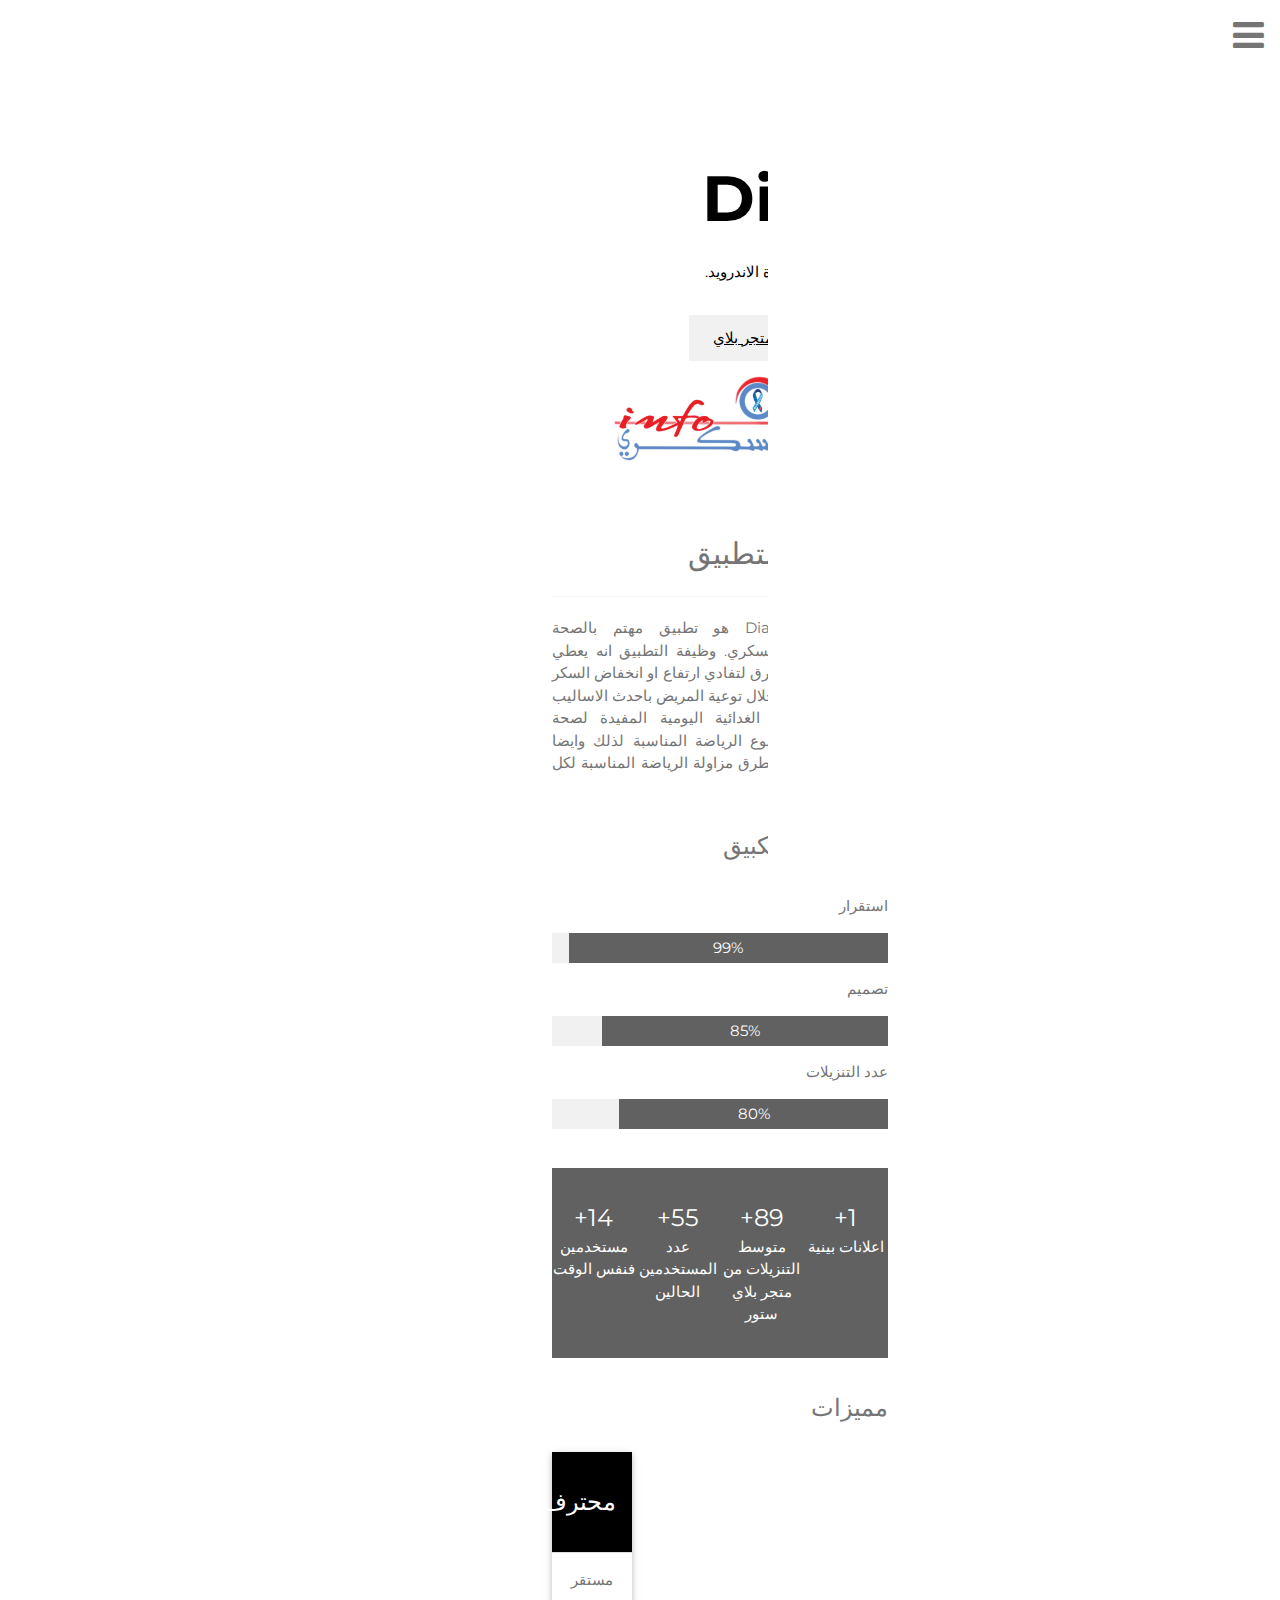
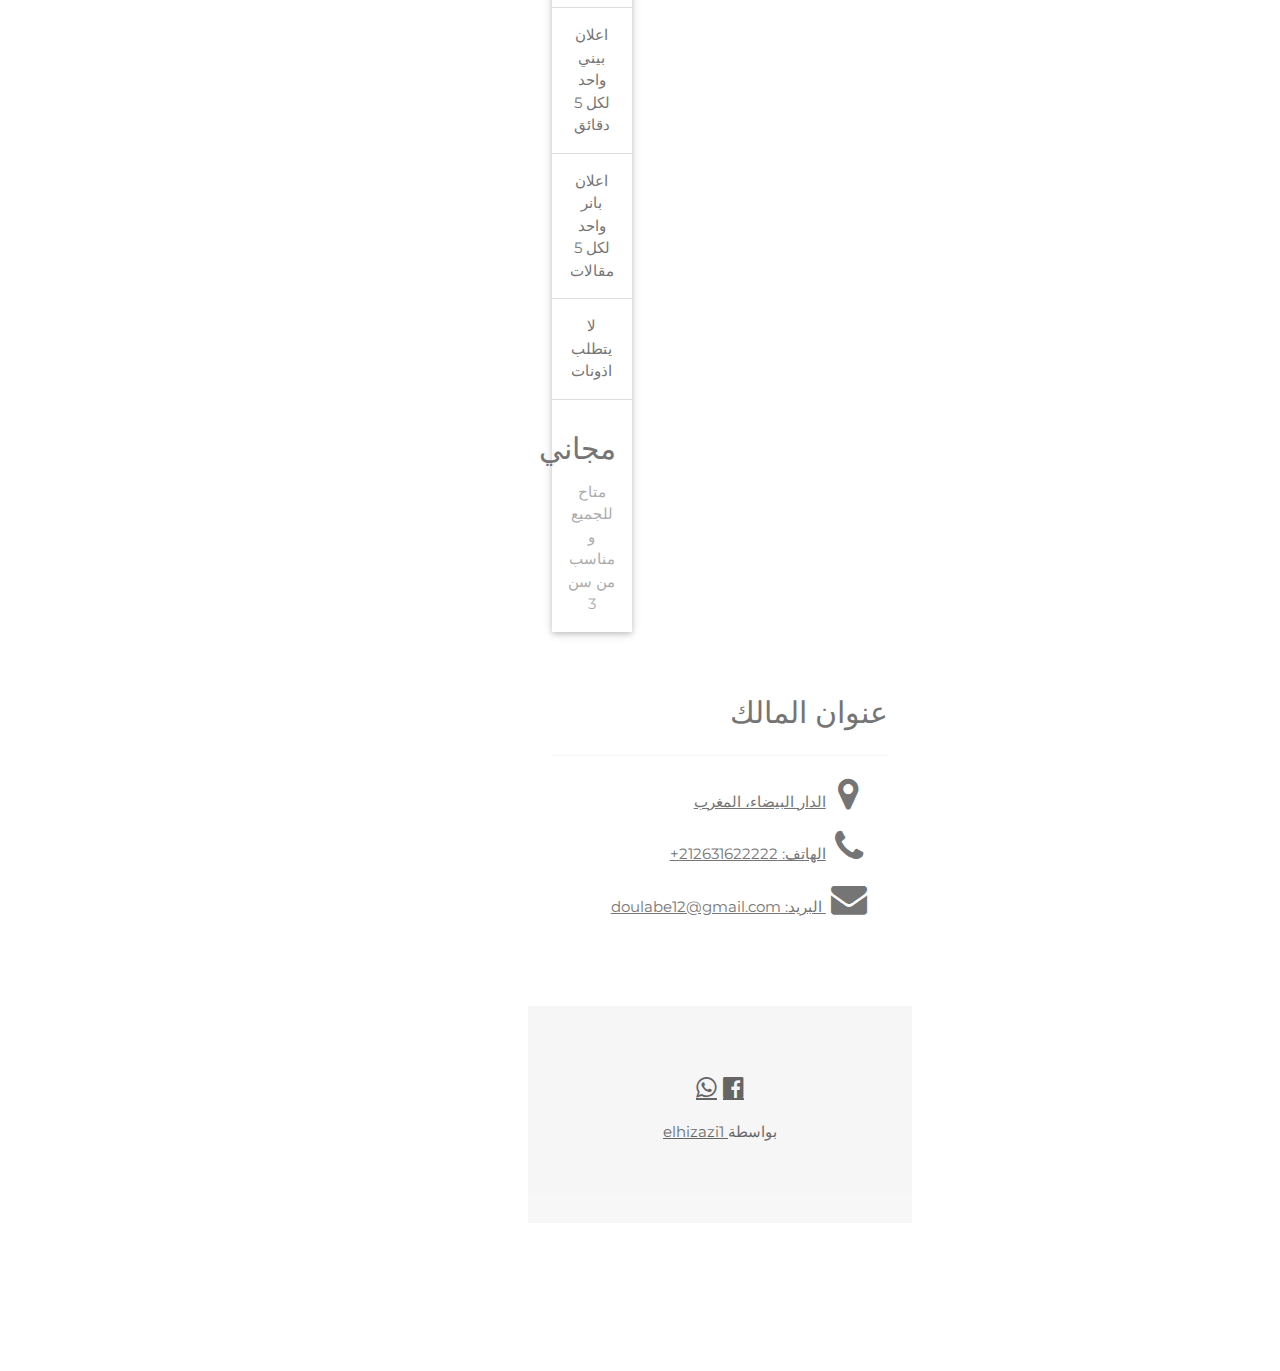
==== index.html @ 9b53e553 "Commit" ====
<!DOCTYPE html>
<html class="no-js" lang="ar" dir="rtl">
<head>
<title>DiabetLand</title>
<meta charset="UTF-8">
<meta name="viewport" content="width=device-width, initial-scale=1">
 <meta http-equiv="x-ua-compatible" content="ie=edge">
<link rel="stylesheet" href="css/Ra.css">
<link rel="stylesheet" href="https://fonts.googleapis.com/css?family=Montserrat">
<link rel="stylesheet" href="https://cdnjs.cloudflare.com/ajax/libs/font-awesome/4.7.0/css/font-awesome.min.css">
<style>
body, h1,h2,h3,h4,h5,h6 {font-family: "Montserrat", sans-serif}
.Ra-row-padding img {margin-bottom: 12px}
.bgimg {
  background-position: center;
  background-repeat: no-repeat;
  background-size: cover;
  background-image: url('/Raimages/profile_girl.jpg');
  min-height: 100%;
}
</style>
</head>
<body>

<!-- Sidebar with image -->
<nav class="Ra-sidebar Ra-hide-medium Ra-hide-small" style="width:40%">
  <div class="bgimg"></div>
</nav>

<!-- Hidden Sidebar (reveals when clicked on menu icon)-->
<nav class="Ra-sidebar Ra-black Ra-animate-right Ra-xxlarge" style="display:none;padding-top:150px;right:0;z-index:2" id="mySidebar">
  <a href="javascript:void(0)" onclick="closeNav()" class="Ra-button Ra-black Ra-xxxlarge Ra-display-topright" style="padding:0 12px;">
    <i class="fa fa-remove"></i>
  </a>
  <div class="Ra-bar-block Ra-center">
    <a href="index.hmtl" class="Ra-bar-item Ra-button Ra-text-grey Ra-hover-black">الرئسية</a>
    <a href="privacy-policy.html" class="Ra-bar-item Ra-button Ra-text-grey Ra-hover-black" onclick="closeNav()">سياسة الخصوصية</a>
    <a href="Terms-of-Conditions.html" class="Ra-bar-item Ra-button Ra-text-grey Ra-hover-black" onclick="closeNav()">شروط الاحكام</a>
    <a href="#contact" class="Ra-bar-item Ra-button Ra-text-grey Ra-hover-black" onclick="closeNav()">اتصل بنا</a>
  </div>
</nav>

<!-- Page Content -->
<div class="Ra-main Ra-padding-large" style="margin-left:40%">

  <!-- Menu icon to open sidebar -->
  <span class="Ra-button Ra-top Ra-white Ra-xxlarge Ra-text-grey Ra-hover-text-black" style="width:auto;right:0;" onclick="openNav()"><i class="fa fa-bars"></i></span>

  <!-- Header -->
  <header class="Ra-container Ra-center" style="padding:128px 16px" id="home">
    <h1 class="Ra-jumbo"><b>DiabetLand</b></h1>
    
    <p>تطبيق عالم مرضى السكري هو تطبيق مجاني لاجهزة الاندرويد.</p>
    <img src="image/rawan.gif" class="Ra-image Ra-hide-large Ra-hide-small Ra-round" style="display:block;width:60%;margin:auto;">
    <img src="image/rawan.gif" class="Ra-image Ra-hide-large Ra-hide-medium Ra-round" width="1000" height="1333">
    <button class="Ra-button Ra-light-grey Ra-padding-large Ra-margin-top">
        <a href="https://github.com/DiabetLand/soukari.github.io/blob/main/Apk/DiabetLand_1.0.4.apk?raw=true" target="_blank" > <i class="fa fa-download"></i> تنزيل نسخة APK
 </button></a>
     <button class="Ra-button Ra-light-grey Ra-padding-large Ra-margin-top">
       <a href="https://play.google.com/store/apps/details?id=com.doulabe" target="_blank" ><i class="fa fa-download"></i> تنزيل مباشرة من متجر بلاي
    </button></a>
    <div class="Ra-row-padding" style="margin:0 -16px">
      <div class="Ra-half">
        <img src="image/rawan.png" style="width:100%">
  <!-- About Section -->
  <div class="Ra-content Ra-justify Ra-text-grey Ra-padding-32" id="about">
    <h2>نبدة عن التطبيق</h2>
    <hr class="Ra-opacity">
    <p>تطبيق DiabetLand هو تطبيق مهتم بالصحة للمصابين بمرض السكري.

وظيفة التطبيق انه يعطي بعض مقترحات و طرق لتفادي ارتفاع او انخفاض السكر في الدم وذلك من خلال توعية المريض باحدث الاساليب العلاجية و المواد الغدائية اليومية المفيدة لصحة المريض و كذلك انوع الرياضة المناسبة لذلك وايضا فيديوهات تعليمية لطرق مزاولة الرياضة المناسبة لكل شخص.
    </p>
    <h3 class="Ra-padding-16">احصاءات التكبيق</h3>
    <p class="Ra-wide">استقرار</p>
    <div class="Ra-light-grey">
      <div class="Ra-container Ra-center Ra-padding-small Ra-dark-grey" style="width:95%">99%</div>
    </div>
    <p class="Ra-wide">تصميم</p>
    <div class="Ra-light-grey">
      <div class="Ra-container Ra-center Ra-padding-small Ra-dark-grey" style="width:85%">85%</div>
    </div>
    <p class="Ra-wide">عدد التنزيلات</p>
    <div class="Ra-light-grey">
      <div class="Ra-container Ra-center Ra-padding-small Ra-dark-grey" style="width:80%">80%</div>
    </div><br>

    <div class="Ra-row Ra-center Ra-dark-grey Ra-padding-16 Ra-section">
      <div class="Ra-quarter Ra-section">
        <span class="Ra-xlarge">14+</span><br>
        مستخدمين فنفس الوقت
      </div>
      <div class="Ra-quarter Ra-section">
        <span class="Ra-xlarge">55+</span><br>
        عدد المستخدمين الحالين
      </div>
      <div class="Ra-quarter Ra-section">
        <span class="Ra-xlarge">89+</span><br>
        متوسط التنزيلات من متجر بلاي ستور
      </div>
      <div class="Ra-quarter Ra-section">
        <span class="Ra-xlarge">1+</span><br>
        اعلانات بينية
      </div>
    </div>
    <!-- Testimonials -->
   <!-- <h3 class="Ra-padding-24">My Reputation</h3>-->

    
    <!-- Grid for pricing tables -->
    <h3 class="Ra-padding-16">مميزات</h3>
    <div class="Ra-row-padding" style="margin:0 -16px">
      <div class="Ra-half Ra-margin-bottom">
        <ul class="Ra-ul Ra-center Ra-card Ra-hover-shadow">
      <div class="Ra-half">
        <ul class="Ra-ul Ra-center Ra-card Ra-hover-shadow">
          <li class="Ra-black Ra-xlarge Ra-padding-32">محترف</li>
          <li class="Ra-padding-16">مستقر</li>
          <li class="Ra-padding-16">اعلان بيني واحد لكل 5 دقائق</li>
          <li class="Ra-padding-16">اعلان بانر واحد لكل 5 مقالات</li>
          <li class="Ra-padding-16">لا يتطلب اذونات</li>
          <li class="Ra-padding-16">
            <h2>مجاني</h2>
            <span class="Ra-opacity">متاح للجميع و مناسب من سن 3</span>
          </li>
        </ul>
      </div>
    <!-- End Grid/Pricing tables -->
    </div>
    
  <!-- End About Section -->
  </div>

  <!-- Contact Section -->
  <div class="Ra-padding-32 Ra-content Ra-text-grey" id="contact" style="margin-bottom:64px">
    <h2>عنوان المالك</h2>
    <hr class="Ra-opacity">

    <div class="Ra-section">
      <p><i class="fa fa-map-marker fa-fw Ra-xxlarge Ra-margin-right"></i><a  href="https://goo.gl/maps/siG5YmUpZob4gdkn8" target="_blank">الدار البيضاء، المغرب</a></p>
      <p><i class="fa fa-phone fa-fw Ra-xxlarge Ra-margin-right"></i><a href="tel:+212631622222" target="_blank">الهاتف: 212631622222+</a></p>
      <p><i class="fa fa-envelope fa-fw Ra-xxlarge Ra-margin-right"> </i><a  href="mailto: doulabe12@gmail.com"> البريد: doulabe12@gmail.com</a></p>
    </div>
    
    <!-- Image of location/map -->
    <!--<img src="/Raimages/map.jpg" class="Ra-image Ra-greyscale" style="width:100%;margin:32px 0">-->
   
    
  <!-- End Contact Section -->
  </div>  
  
  <!-- Footer -->
  <footer  class="Ra-container Ra-padding-64 Ra-light-grey Ra-center Ra-opacity Ra-xlarge" style="margin:-24px">
    <a href="https://fb.com/elabdi69"  target="_blank" class="fa fa-facebook-official Ra-hover-opacity"></a>
    <a href="https://api.whatsapp.com/send?phone=212631622222"  target="_blank" class="fa fa-whatsapp Ra-hover-opacity" ></a>
    <p class="Ra-medium">بواسطة<a href="https://soukari.info/" target="_blank" class="Ra-hover-text-green"> elhizazi1 </a></p>
  <!-- End footer -->
  </footer>
  
<!-- END PAGE CONTENT -->
</div>

<script>
// Open and close sidebar
function openNav() {
  document.getElementById("mySidebar").style.width = "60%";
  document.getElementById("mySidebar").style.display = "block";
}

function closeNav() {
  document.getElementById("mySidebar").style.display = "none";
}
</script>

</body>
</html>
---- css/Ra.css ----
/* Ra.CSS 4.15 December 2020 by Jan Egil and Borge Refsnes */
html{box-sizing:border-box}*,*:before,*:after{box-sizing:inherit}
/* Extract from normalize.css by Nicolas Gallagher and Jonathan Neal git.io/normalize */
html{-ms-text-size-adjust:100%;-webkit-text-size-adjust:100%}body{margin:0}
article,aside,details,figcaption,figure,footer,header,main,menu,nav,section{display:block}summary{display:list-item}
audio,canvas,progress,video{display:inline-block}progress{vertical-align:baseline}
audio:not([controls]){display:none;height:0}[hidden],template{display:none}
a{background-color:transparent}a:active,a:hover{outline-width:0}
abbr[title]{border-bottom:none;text-decoration:underline;text-decoration:underline dotted}
b,strong{font-weight:bolder}dfn{font-style:italic}mark{background:#ff0;color:#000}
small{font-size:80%}sub,sup{font-size:75%;line-height:0;position:relative;vertical-align:baseline}
sub{bottom:-0.25em}sup{top:-0.5em}figure{margin:1em 40px}img{border-style:none}
code,kbd,pre,samp{font-family:monospace,monospace;font-size:1em}hr{box-sizing:content-box;height:0;overflow:visible}
button,input,select,textarea,optgroup{font:inherit;margin:0}optgroup{font-weight:bold}
button,input{overflow:visible}button,select{text-transform:none}
button,[type=button],[type=reset],[type=submit]{-webkit-appearance:button}
button::-moz-focus-inner,[type=button]::-moz-focus-inner,[type=reset]::-moz-focus-inner,[type=submit]::-moz-focus-inner{border-style:none;padding:0}
button:-moz-focusring,[type=button]:-moz-focusring,[type=reset]:-moz-focusring,[type=submit]:-moz-focusring{outline:1px dotted ButtonText}
fieldset{border:1px solid #c0c0c0;margin:0 2px;padding:.35em .625em .75em}
legend{color:inherit;display:table;max-width:100%;padding:0;white-space:normal}textarea{overflow:auto}
[type=checkbox],[type=radio]{padding:0}
[type=number]::-webkit-inner-spin-button,[type=number]::-webkit-outer-spin-button{height:auto}
[type=search]{-webkit-appearance:textfield;outline-offset:-2px}
[type=search]::-webkit-search-decoration{-webkit-appearance:none}
::-webkit-file-upload-button{-webkit-appearance:button;font:inherit}
/* End extract */
html,body{font-family:Verdana,sans-serif;font-size:15px;line-height:1.5}html{overflow-x:hidden}
h1{font-size:36px}h2{font-size:30px}h3{font-size:24px}h4{font-size:20px}h5{font-size:18px}h6{font-size:16px}
.Ra-serif{font-family:serif}.Ra-sans-serif{font-family:sans-serif}.Ra-cursive{font-family:cursive}.Ra-monospace{font-family:monospace}
h1,h2,h3,h4,h5,h6{font-family:"Segoe UI",Arial,sans-serif;font-weight:400;margin:10px 0}.Ra-wide{letter-spacing:4px}
hr{border:0;border-top:1px solid #eee;margin:20px 0}
.Ra-image{max-width:100%;height:auto}img{vertical-align:middle}a{color:inherit}
.Ra-table,.Ra-table-all{border-collapse:collapse;border-spacing:0;width:100%;display:table}.Ra-table-all{border:1px solid #ccc}
.Ra-bordered tr,.Ra-table-all tr{border-bottom:1px solid #ddd}.Ra-striped tbody tr:nth-child(even){background-color:#f1f1f1}
.Ra-table-all tr:nth-child(odd){background-color:#fff}.Ra-table-all tr:nth-child(even){background-color:#f1f1f1}
.Ra-hoverable tbody tr:hover,.Ra-ul.Ra-hoverable li:hover{background-color:#ccc}.Ra-centered tr th,.Ra-centered tr td{text-align:center}
.Ra-table td,.Ra-table th,.Ra-table-all td,.Ra-table-all th{padding:8px 8px;display:table-cell;text-align:left;vertical-align:top}
.Ra-table th:first-child,.Ra-table td:first-child,.Ra-table-all th:first-child,.Ra-table-all td:first-child{padding-left:16px}
.Ra-btn,.Ra-button{border:none;display:inline-block;padding:8px 16px;vertical-align:middle;overflow:hidden;text-decoration:none;color:inherit;background-color:inherit;text-align:center;cursor:pointer;white-space:nowrap}
.Ra-btn:hover{box-shadow:0 8px 16px 0 rgba(0,0,0,0.2),0 6px 20px 0 rgba(0,0,0,0.19)}
.Ra-btn,.Ra-button{-webkit-touch-callout:none;-webkit-user-select:none;-khtml-user-select:none;-moz-user-select:none;-ms-user-select:none;user-select:none}   
.Ra-disabled,.Ra-btn:disabled,.Ra-button:disabled{cursor:not-allowed;opacity:0.3}.Ra-disabled *,:disabled *{pointer-events:none}
.Ra-btn.Ra-disabled:hover,.Ra-btn:disabled:hover{box-shadow:none}
.Ra-badge,.Ra-tag{background-color:#000;color:#fff;display:inline-block;padding-left:8px;padding-right:8px;text-align:center}.Ra-badge{border-radius:50%}
.Ra-ul{list-style-type:none;padding:0;margin:0}.Ra-ul li{padding:8px 16px;border-bottom:1px solid #ddd}.Ra-ul li:last-child{border-bottom:none}
.Ra-tooltip,.Ra-display-container{position:relative}.Ra-tooltip .Ra-text{display:none}.Ra-tooltip:hover .Ra-text{display:inline-block}
.Ra-ripple:active{opacity:0.5}.Ra-ripple{transition:opacity 0s}
.Ra-input{padding:8px;display:block;border:none;border-bottom:1px solid #ccc;width:100%}
.Ra-select{padding:9px 0;width:100%;border:none;border-bottom:1px solid #ccc}
.Ra-dropdown-click,.Ra-dropdown-hover{position:relative;display:inline-block;cursor:pointer}
.Ra-dropdown-hover:hover .Ra-dropdown-content{display:block}
.Ra-dropdown-hover:first-child,.Ra-dropdown-click:hover{background-color:#ccc;color:#000}
.Ra-dropdown-hover:hover > .Ra-button:first-child,.Ra-dropdown-click:hover > .Ra-button:first-child{background-color:#ccc;color:#000}
.Ra-dropdown-content{cursor:auto;color:#000;background-color:#fff;display:none;position:absolute;min-width:160px;margin:0;padding:0;z-index:1}
.Ra-check,.Ra-radio{width:24px;height:24px;position:relative;top:6px}
.Ra-sidebar{height:100%;width:200px;background-color:#fff;position:fixed!important;z-index:1;overflow:auto}
.Ra-bar-block .Ra-dropdown-hover,.Ra-bar-block .Ra-dropdown-click{width:100%}
.Ra-bar-block .Ra-dropdown-hover .Ra-dropdown-content,.Ra-bar-block .Ra-dropdown-click .Ra-dropdown-content{min-width:100%}
.Ra-bar-block .Ra-dropdown-hover .Ra-button,.Ra-bar-block .Ra-dropdown-click .Ra-button{width:100%;text-align:left;padding:8px 16px}
.Ra-main,#main{transition:margin-left .4s}
.Ra-modal{z-index:3;display:none;padding-top:100px;position:fixed;left:0;top:0;width:100%;height:100%;overflow:auto;background-color:rgb(0,0,0);background-color:rgba(0,0,0,0.4)}
.Ra-modal-content{margin:auto;background-color:#fff;position:relative;padding:0;outline:0;width:600px}
.Ra-bar{width:100%;overflow:hidden}.Ra-center .Ra-bar{display:inline-block;width:auto}
.Ra-bar .Ra-bar-item{padding:8px 16px;float:left;width:auto;border:none;display:block;outline:0}
.Ra-bar .Ra-dropdown-hover,.Ra-bar .Ra-dropdown-click{position:static;float:left}
.Ra-bar .Ra-button{white-space:normal}
.Ra-bar-block .Ra-bar-item{width:100%;display:block;padding:8px 16px;text-align:left;border:none;white-space:normal;float:none;outline:0}
.Ra-bar-block.Ra-center .Ra-bar-item{text-align:center}.Ra-block{display:block;width:100%}
.Ra-responsive{display:block;overflow-x:auto}
.Ra-container:after,.Ra-container:before,.Ra-panel:after,.Ra-panel:before,.Ra-row:after,.Ra-row:before,.Ra-row-padding:after,.Ra-row-padding:before,
.Ra-cell-row:before,.Ra-cell-row:after,.Ra-clear:after,.Ra-clear:before,.Ra-bar:before,.Ra-bar:after{content:"";display:table;clear:both}
.Ra-col,.Ra-half,.Ra-third,.Ra-twothird,.Ra-threequarter,.Ra-quarter{float:left;width:100%}
.Ra-col.s1{width:8.33333%}.Ra-col.s2{width:16.66666%}.Ra-col.s3{width:24.99999%}.Ra-col.s4{width:33.33333%}
.Ra-col.s5{width:41.66666%}.Ra-col.s6{width:49.99999%}.Ra-col.s7{width:58.33333%}.Ra-col.s8{width:66.66666%}
.Ra-col.s9{width:74.99999%}.Ra-col.s10{width:83.33333%}.Ra-col.s11{width:91.66666%}.Ra-col.s12{width:99.99999%}
@media (min-width:601px){.Ra-col.m1{width:8.33333%}.Ra-col.m2{width:16.66666%}.Ra-col.m3,.Ra-quarter{width:24.99999%}.Ra-col.m4,.Ra-third{width:33.33333%}
.Ra-col.m5{width:41.66666%}.Ra-col.m6,.Ra-half{width:49.99999%}.Ra-col.m7{width:58.33333%}.Ra-col.m8,.Ra-twothird{width:66.66666%}
.Ra-col.m9,.Ra-threequarter{width:74.99999%}.Ra-col.m10{width:83.33333%}.Ra-col.m11{width:91.66666%}.Ra-col.m12{width:99.99999%}}
@media (min-width:993px){.Ra-col.l1{width:8.33333%}.Ra-col.l2{width:16.66666%}.Ra-col.l3{width:24.99999%}.Ra-col.l4{width:33.33333%}
.Ra-col.l5{width:41.66666%}.Ra-col.l6{width:49.99999%}.Ra-col.l7{width:58.33333%}.Ra-col.l8{width:66.66666%}
.Ra-col.l9{width:74.99999%}.Ra-col.l10{width:83.33333%}.Ra-col.l11{width:91.66666%}.Ra-col.l12{width:99.99999%}}
.Ra-rest{overflow:hidden}.Ra-stretch{margin-left:-16px;margin-right:-16px}
.Ra-content,.Ra-auto{margin-left:auto;margin-right:auto}.Ra-content{max-width:980px}.Ra-auto{max-width:1140px}
.Ra-cell-row{display:table;width:100%}.Ra-cell{display:table-cell}
.Ra-cell-top{vertical-align:top}.Ra-cell-middle{vertical-align:middle}.Ra-cell-bottom{vertical-align:bottom}
.Ra-hide{display:none!important}.Ra-show-block,.Ra-show{display:block!important}.Ra-show-inline-block{display:inline-block!important}
@media (max-width:1205px){.Ra-auto{max-width:95%}}
@media (max-width:600px){.Ra-modal-content{margin:0 10px;width:auto!important}.Ra-modal{padding-top:30px}
.Ra-dropdown-hover.Ra-mobile .Ra-dropdown-content,.Ra-dropdown-click.Ra-mobile .Ra-dropdown-content{position:relative}	
.Ra-hide-small{display:none!important}.Ra-mobile{display:block;width:100%!important}.Ra-bar-item.Ra-mobile,.Ra-dropdown-hover.Ra-mobile,.Ra-dropdown-click.Ra-mobile{text-align:center}
.Ra-dropdown-hover.Ra-mobile,.Ra-dropdown-hover.Ra-mobile .Ra-btn,.Ra-dropdown-hover.Ra-mobile .Ra-button,.Ra-dropdown-click.Ra-mobile,.Ra-dropdown-click.Ra-mobile .Ra-btn,.Ra-dropdown-click.Ra-mobile .Ra-button{width:100%}}
@media (max-width:768px){.Ra-modal-content{width:500px}.Ra-modal{padding-top:50px}}
@media (min-width:993px){.Ra-modal-content{width:900px}.Ra-hide-large{display:none!important}.Ra-sidebar.Ra-collapse{display:block!important}}
@media (max-width:992px) and (min-width:601px){.Ra-hide-medium{display:none!important}}
@media (max-width:992px){.Ra-sidebar.Ra-collapse{display:none}.Ra-main{margin-left:0!important;margin-right:0!important}.Ra-auto{max-width:100%}}
.Ra-top,.Ra-bottom{position:fixed;width:100%;z-index:1}.Ra-top{top:0}.Ra-bottom{bottom:0}
.Ra-overlay{position:fixed;display:none;width:100%;height:100%;top:0;left:0;right:0;bottom:0;background-color:rgba(0,0,0,0.5);z-index:2}
.Ra-display-topleft{position:absolute;left:0;top:0}.Ra-display-topright{position:absolute;right:0;top:0}
.Ra-display-bottomleft{position:absolute;left:0;bottom:0}.Ra-display-bottomright{position:absolute;right:0;bottom:0}
.Ra-display-middle{position:absolute;top:50%;left:50%;transform:translate(-50%,-50%);-ms-transform:translate(-50%,-50%)}
.Ra-display-left{position:absolute;top:50%;left:0%;transform:translate(0%,-50%);-ms-transform:translate(-0%,-50%)}
.Ra-display-right{position:absolute;top:50%;right:0%;transform:translate(0%,-50%);-ms-transform:translate(0%,-50%)}
.Ra-display-topmiddle{position:absolute;left:50%;top:0;transform:translate(-50%,0%);-ms-transform:translate(-50%,0%)}
.Ra-display-bottommiddle{position:absolute;left:50%;bottom:0;transform:translate(-50%,0%);-ms-transform:translate(-50%,0%)}
.Ra-display-container:hover .Ra-display-hover{display:block}.Ra-display-container:hover span.Ra-display-hover{display:inline-block}.Ra-display-hover{display:none}
.Ra-display-position{position:absolute}
.Ra-circle{border-radius:50%}
.Ra-round-small{border-radius:2px}.Ra-round,.Ra-round-medium{border-radius:4px}.Ra-round-large{border-radius:8px}.Ra-round-xlarge{border-radius:16px}.Ra-round-xxlarge{border-radius:32px}
.Ra-row-padding,.Ra-row-padding>.Ra-half,.Ra-row-padding>.Ra-third,.Ra-row-padding>.Ra-twothird,.Ra-row-padding>.Ra-threequarter,.Ra-row-padding>.Ra-quarter,.Ra-row-padding>.Ra-col{padding:0 8px}
.Ra-container,.Ra-panel{padding:0.01em 16px}.Ra-panel{margin-top:16px;margin-bottom:16px}
.Ra-code,.Ra-codespan{font-family:Consolas,"courier new";font-size:16px}
.Ra-code{width:auto;background-color:#fff;padding:8px 12px;border-left:4px solid #4CAF50;word-wrap:break-word}
.Ra-codespan{color:crimson;background-color:#f1f1f1;padding-left:4px;padding-right:4px;font-size:110%}
.Ra-card,.Ra-card-2{box-shadow:0 2px 5px 0 rgba(0,0,0,0.16),0 2px 10px 0 rgba(0,0,0,0.12)}
.Ra-card-4,.Ra-hover-shadow:hover{box-shadow:0 4px 10px 0 rgba(0,0,0,0.2),0 4px 20px 0 rgba(0,0,0,0.19)}
.Ra-spin{animation:Ra-spin 2s infinite linear}@keyframes Ra-spin{0%{transform:rotate(0deg)}100%{transform:rotate(359deg)}}
.Ra-animate-fading{animation:fading 10s infinite}@keyframes fading{0%{opacity:0}50%{opacity:1}100%{opacity:0}}
.Ra-animate-opacity{animation:opac 0.8s}@keyframes opac{from{opacity:0} to{opacity:1}}
.Ra-animate-top{position:relative;animation:animatetop 0.4s}@keyframes animatetop{from{top:-300px;opacity:0} to{top:0;opacity:1}}
.Ra-animate-left{position:relative;animation:animateleft 0.4s}@keyframes animateleft{from{left:-300px;opacity:0} to{left:0;opacity:1}}
.Ra-animate-right{position:relative;animation:animateright 0.4s}@keyframes animateright{from{right:-300px;opacity:0} to{right:0;opacity:1}}
.Ra-animate-bottom{position:relative;animation:animatebottom 0.4s}@keyframes animatebottom{from{bottom:-300px;opacity:0} to{bottom:0;opacity:1}}
.Ra-animate-zoom {animation:animatezoom 0.6s}@keyframes animatezoom{from{transform:scale(0)} to{transform:scale(1)}}
.Ra-animate-input{transition:width 0.4s ease-in-out}.Ra-animate-input:focus{width:100%!important}
.Ra-opacity,.Ra-hover-opacity:hover{opacity:0.60}.Ra-opacity-off,.Ra-hover-opacity-off:hover{opacity:1}
.Ra-opacity-max{opacity:0.25}.Ra-opacity-min{opacity:0.75}
.Ra-greyscale-max,.Ra-grayscale-max,.Ra-hover-greyscale:hover,.Ra-hover-grayscale:hover{filter:grayscale(100%)}
.Ra-greyscale,.Ra-grayscale{filter:grayscale(75%)}.Ra-greyscale-min,.Ra-grayscale-min{filter:grayscale(50%)}
.Ra-sepia{filter:sepia(75%)}.Ra-sepia-max,.Ra-hover-sepia:hover{filter:sepia(100%)}.Ra-sepia-min{filter:sepia(50%)}
.Ra-tiny{font-size:10px!important}.Ra-small{font-size:12px!important}.Ra-medium{font-size:15px!important}.Ra-large{font-size:18px!important}
.Ra-xlarge{font-size:24px!important}.Ra-xxlarge{font-size:36px!important}.Ra-xxxlarge{font-size:48px!important}.Ra-jumbo{font-size:64px!important}
.Ra-left-align{text-align:left!important}.Ra-right-align{text-align:right!important}.Ra-justify{text-align:justify!important}.Ra-center{text-align:center!important}
.Ra-border-0{border:0!important}.Ra-border{border:1px solid #ccc!important}
.Ra-border-top{border-top:1px solid #ccc!important}.Ra-border-bottom{border-bottom:1px solid #ccc!important}
.Ra-border-left{border-left:1px solid #ccc!important}.Ra-border-right{border-right:1px solid #ccc!important}
.Ra-topbar{border-top:6px solid #ccc!important}.Ra-bottombar{border-bottom:6px solid #ccc!important}
.Ra-leftbar{border-left:6px solid #ccc!important}.Ra-rightbar{border-right:6px solid #ccc!important}
.Ra-section,.Ra-code{margin-top:16px!important;margin-bottom:16px!important}
.Ra-margin{margin:16px!important}.Ra-margin-top{margin-top:16px!important}.Ra-margin-bottom{margin-bottom:16px!important}
.Ra-margin-left{margin-left:16px!important}.Ra-margin-right{margin-right:16px!important}
.Ra-padding-small{padding:4px 8px!important}.Ra-padding{padding:8px 16px!important}.Ra-padding-large{padding:12px 24px!important}
.Ra-padding-16{padding-top:16px!important;padding-bottom:16px!important}.Ra-padding-24{padding-top:24px!important;padding-bottom:24px!important}
.Ra-padding-32{padding-top:32px!important;padding-bottom:32px!important}.Ra-padding-48{padding-top:48px!important;padding-bottom:48px!important}
.Ra-padding-64{padding-top:64px!important;padding-bottom:64px!important}
.Ra-padding-top-64{padding-top:64px!important}.Ra-padding-top-48{padding-top:48px!important}
.Ra-padding-top-32{padding-top:32px!important}.Ra-padding-top-24{padding-top:24px!important}
.Ra-left{float:left!important}.Ra-right{float:right!important}
.Ra-button:hover{color:#000!important;background-color:#ccc!important}
.Ra-transparent,.Ra-hover-none:hover{background-color:transparent!important}
.Ra-hover-none:hover{box-shadow:none!important}
/* Colors */
.Ra-amber,.Ra-hover-amber:hover{color:#000!important;background-color:#ffc107!important}
.Ra-aqua,.Ra-hover-aqua:hover{color:#000!important;background-color:#00ffff!important}
.Ra-blue,.Ra-hover-blue:hover{color:#fff!important;background-color:#2196F3!important}
.Ra-light-blue,.Ra-hover-light-blue:hover{color:#000!important;background-color:#87CEEB!important}
.Ra-brown,.Ra-hover-brown:hover{color:#fff!important;background-color:#795548!important}
.Ra-cyan,.Ra-hover-cyan:hover{color:#000!important;background-color:#00bcd4!important}
.Ra-blue-grey,.Ra-hover-blue-grey:hover,.Ra-blue-gray,.Ra-hover-blue-gray:hover{color:#fff!important;background-color:#607d8b!important}
.Ra-green,.Ra-hover-green:hover{color:#fff!important;background-color:#4CAF50!important}
.Ra-light-green,.Ra-hover-light-green:hover{color:#000!important;background-color:#8bc34a!important}
.Ra-indigo,.Ra-hover-indigo:hover{color:#fff!important;background-color:#3f51b5!important}
.Ra-khaki,.Ra-hover-khaki:hover{color:#000!important;background-color:#f0e68c!important}
.Ra-lime,.Ra-hover-lime:hover{color:#000!important;background-color:#cddc39!important}
.Ra-orange,.Ra-hover-orange:hover{color:#000!important;background-color:#ff9800!important}
.Ra-deep-orange,.Ra-hover-deep-orange:hover{color:#fff!important;background-color:#ff5722!important}
.Ra-pink,.Ra-hover-pink:hover{color:#fff!important;background-color:#e91e63!important}
.Ra-purple,.Ra-hover-purple:hover{color:#fff!important;background-color:#9c27b0!important}
.Ra-deep-purple,.Ra-hover-deep-purple:hover{color:#fff!important;background-color:#673ab7!important}
.Ra-red,.Ra-hover-red:hover{color:#fff!important;background-color:#f44336!important}
.Ra-sand,.Ra-hover-sand:hover{color:#000!important;background-color:#fdf5e6!important}
.Ra-teal,.Ra-hover-teal:hover{color:#fff!important;background-color:#009688!important}
.Ra-yellow,.Ra-hover-yellow:hover{color:#000!important;background-color:#ffeb3b!important}
.Ra-white,.Ra-hover-white:hover{color:#000!important;background-color:#fff!important}
.Ra-black,.Ra-hover-black:hover{color:#fff!important;background-color:#000!important}
.Ra-grey,.Ra-hover-grey:hover,.Ra-gray,.Ra-hover-gray:hover{color:#000!important;background-color:#9e9e9e!important}
.Ra-light-grey,.Ra-hover-light-grey:hover,.Ra-light-gray,.Ra-hover-light-gray:hover{color:#000!important;background-color:#f1f1f1!important}
.Ra-dark-grey,.Ra-hover-dark-grey:hover,.Ra-dark-gray,.Ra-hover-dark-gray:hover{color:#fff!important;background-color:#616161!important}
.Ra-pale-red,.Ra-hover-pale-red:hover{color:#000!important;background-color:#ffdddd!important}
.Ra-pale-green,.Ra-hover-pale-green:hover{color:#000!important;background-color:#ddffdd!important}
.Ra-pale-yellow,.Ra-hover-pale-yellow:hover{color:#000!important;background-color:#ffffcc!important}
.Ra-pale-blue,.Ra-hover-pale-blue:hover{color:#000!important;background-color:#ddffff!important}
.Ra-text-amber,.Ra-hover-text-amber:hover{color:#ffc107!important}
.Ra-text-aqua,.Ra-hover-text-aqua:hover{color:#00ffff!important}
.Ra-text-blue,.Ra-hover-text-blue:hover{color:#2196F3!important}
.Ra-text-light-blue,.Ra-hover-text-light-blue:hover{color:#87CEEB!important}
.Ra-text-brown,.Ra-hover-text-brown:hover{color:#795548!important}
.Ra-text-cyan,.Ra-hover-text-cyan:hover{color:#00bcd4!important}
.Ra-text-blue-grey,.Ra-hover-text-blue-grey:hover,.Ra-text-blue-gray,.Ra-hover-text-blue-gray:hover{color:#607d8b!important}
.Ra-text-green,.Ra-hover-text-green:hover{color:#4CAF50!important}
.Ra-text-light-green,.Ra-hover-text-light-green:hover{color:#8bc34a!important}
.Ra-text-indigo,.Ra-hover-text-indigo:hover{color:#3f51b5!important}
.Ra-text-khaki,.Ra-hover-text-khaki:hover{color:#b4aa50!important}
.Ra-text-lime,.Ra-hover-text-lime:hover{color:#cddc39!important}
.Ra-text-orange,.Ra-hover-text-orange:hover{color:#ff9800!important}
.Ra-text-deep-orange,.Ra-hover-text-deep-orange:hover{color:#ff5722!important}
.Ra-text-pink,.Ra-hover-text-pink:hover{color:#e91e63!important}
.Ra-text-purple,.Ra-hover-text-purple:hover{color:#9c27b0!important}
.Ra-text-deep-purple,.Ra-hover-text-deep-purple:hover{color:#673ab7!important}
.Ra-text-red,.Ra-hover-text-red:hover{color:#f44336!important}
.Ra-text-sand,.Ra-hover-text-sand:hover{color:#fdf5e6!important}
.Ra-text-teal,.Ra-hover-text-teal:hover{color:#009688!important}
.Ra-text-yellow,.Ra-hover-text-yellow:hover{color:#d2be0e!important}
.Ra-text-white,.Ra-hover-text-white:hover{color:#fff!important}
.Ra-text-black,.Ra-hover-text-black:hover{color:#000!important}
.Ra-text-grey,.Ra-hover-text-grey:hover,.Ra-text-gray,.Ra-hover-text-gray:hover{color:#757575!important}
.Ra-text-light-grey,.Ra-hover-text-light-grey:hover,.Ra-text-light-gray,.Ra-hover-text-light-gray:hover{color:#f1f1f1!important}
.Ra-text-dark-grey,.Ra-hover-text-dark-grey:hover,.Ra-text-dark-gray,.Ra-hover-text-dark-gray:hover{color:#3a3a3a!important}
.Ra-border-amber,.Ra-hover-border-amber:hover{border-color:#ffc107!important}
.Ra-border-aqua,.Ra-hover-border-aqua:hover{border-color:#00ffff!important}
.Ra-border-blue,.Ra-hover-border-blue:hover{border-color:#2196F3!important}
.Ra-border-light-blue,.Ra-hover-border-light-blue:hover{border-color:#87CEEB!important}
.Ra-border-brown,.Ra-hover-border-brown:hover{border-color:#795548!important}
.Ra-border-cyan,.Ra-hover-border-cyan:hover{border-color:#00bcd4!important}
.Ra-border-blue-grey,.Ra-hover-border-blue-grey:hover,.Ra-border-blue-gray,.Ra-hover-border-blue-gray:hover{border-color:#607d8b!important}
.Ra-border-green,.Ra-hover-border-green:hover{border-color:#4CAF50!important}
.Ra-border-light-green,.Ra-hover-border-light-green:hover{border-color:#8bc34a!important}
.Ra-border-indigo,.Ra-hover-border-indigo:hover{border-color:#3f51b5!important}
.Ra-border-khaki,.Ra-hover-border-khaki:hover{border-color:#f0e68c!important}
.Ra-border-lime,.Ra-hover-border-lime:hover{border-color:#cddc39!important}
.Ra-border-orange,.Ra-hover-border-orange:hover{border-color:#ff9800!important}
.Ra-border-deep-orange,.Ra-hover-border-deep-orange:hover{border-color:#ff5722!important}
.Ra-border-pink,.Ra-hover-border-pink:hover{border-color:#e91e63!important}
.Ra-border-purple,.Ra-hover-border-purple:hover{border-color:#9c27b0!important}
.Ra-border-deep-purple,.Ra-hover-border-deep-purple:hover{border-color:#673ab7!important}
.Ra-border-red,.Ra-hover-border-red:hover{border-color:#f44336!important}
.Ra-border-sand,.Ra-hover-border-sand:hover{border-color:#fdf5e6!important}
.Ra-border-teal,.Ra-hover-border-teal:hover{border-color:#009688!important}
.Ra-border-yellow,.Ra-hover-border-yellow:hover{border-color:#ffeb3b!important}
.Ra-border-white,.Ra-hover-border-white:hover{border-color:#fff!important}
.Ra-border-black,.Ra-hover-border-black:hover{border-color:#000!important}
.Ra-border-grey,.Ra-hover-border-grey:hover,.Ra-border-gray,.Ra-hover-border-gray:hover{border-color:#9e9e9e!important}
.Ra-border-light-grey,.Ra-hover-border-light-grey:hover,.Ra-border-light-gray,.Ra-hover-border-light-gray:hover{border-color:#f1f1f1!important}
.Ra-border-dark-grey,.Ra-hover-border-dark-grey:hover,.Ra-border-dark-gray,.Ra-hover-border-dark-gray:hover{border-color:#616161!important}
.Ra-border-pale-red,.Ra-hover-border-pale-red:hover{border-color:#ffe7e7!important}.Ra-border-pale-green,.Ra-hover-border-pale-green:hover{border-color:#e7ffe7!important}
.Ra-border-pale-yellow,.Ra-hover-border-pale-yellow:hover{border-color:#ffffcc!important}.Ra-border-pale-blue,.Ra-hover-border-pale-blue:hover{border-color:#e7ffff!important}
* {
  -webkit-box-sizing: border-box;
          box-sizing: border-box;
}

body {
  padding: 0;
  margin: 0;
}

#notfound {
  position: relative;
  height: 100vh;
}

#notfound .notfound {
  position: absolute;
  left: 50%;
  top: 50%;
  -webkit-transform: translate(-50%, -50%);
      -ms-transform: translate(-50%, -50%);
          transform: translate(-50%, -50%);
}

#notfound .notfound-bg {
  position: absolute;
  left: 0;
  right: 0;
  top: 0;
  bottom: 0;
  overflow: hidden;
}

#notfound .notfound-bg>div {
  position: absolute;
  top: 0;
  bottom: 0;
  width: 1px;
  background-color: #eee;
}

#notfound .notfound-bg>div:nth-child(1) {
  left: 20%;
}

#notfound .notfound-bg>div:nth-child(2) {
  left: 40%
}

#notfound .notfound-bg>div:nth-child(3) {
  left: 60%
}

#notfound .notfound-bg>div:nth-child(4) {
  left: 80%
}

#notfound .notfound-bg>div:after {
  content: '';
  position: absolute;
  top: 0px;
  left: -0.5px;
  -webkit-transform: translateY(-160px);
      -ms-transform: translateY(-160px);
          transform: translateY(-160px);
  height: 160px;
  width: 2px;
  background-color: #00ffc0;
}

@-webkit-keyframes drop {
  90% {
    height: 20px;
  }
  100% {
    height: 160px;
    -webkit-transform: translateY(calc(100vh + 160px));
            transform: translateY(calc(100vh + 160px));
  }
}

@keyframes drop {
  90% {
    height: 20px;
  }
  100% {
    height: 160px;
    -webkit-transform: translateY(calc(100vh + 160px));
            transform: translateY(calc(100vh + 160px));
  }
}

#notfound .notfound-bg>div:nth-child(1):after {
  -webkit-animation: drop 3s infinite linear;
          animation: drop 3s infinite linear;
  -webkit-animation-delay: 0.2s;
          animation-delay: 0.2s;
}

#notfound .notfound-bg>div:nth-child(2):after {
  -webkit-animation: drop 2s infinite linear;
          animation: drop 2s infinite linear;
  -webkit-animation-delay: 0.7s;
          animation-delay: 0.7s;
}

#notfound .notfound-bg>div:nth-child(3):after {
  -webkit-animation: drop 3s infinite linear;
          animation: drop 3s infinite linear;
  -webkit-animation-delay: 0.9s;
          animation-delay: 0.9s;
}

#notfound .notfound-bg>div:nth-child(4):after {
  -webkit-animation: drop 2s infinite linear;
          animation: drop 2s infinite linear;
  -webkit-animation-delay: 1.2s;
          animation-delay: 1.2s;
}

.notfound {
  max-width: 520px;
  width: 100%;
  text-align: center;
}

.notfound .notfound-404 {
  height: 210px;
  line-height: 210px;
}

.notfound .notfound-404 h1 {
  font-family: 'Oswald', sans-serif;
  font-size: 188px;
  font-weight: 700;
  margin: 0px;
  text-shadow: 4px 4px 0px #00ffc0;
}

.notfound h2 {
  font-family: 'Oswald', sans-serif;
  font-size: 42px;
  font-weight: 700;
  margin: 0;
  text-transform: uppercase;
  letter-spacing: 1.6px;
}

.notfound p {
  font-family: 'Lato', sans-serif;
  color: #000;
  font-weight: 400;
  margin-top: 20px;
  margin-bottom: 25px;
}

.notfound a {
  font-family: 'Lato', sans-serif;
  padding: 10px 30px;
  display: inline-block;
  color: #000;
  font-weight: 400;
  text-transform: uppercase;
  -webkit-box-shadow: 0px 0px 0px 2px #000, 2px 2px 0px 2px #00ffc0;
          box-shadow: 0px 0px 0px 2px #000, 2px 2px 0px 2px #00ffc0;
  text-decoration: none;
  -webkit-transition: 0.2s all;
  transition: 0.2s all;
}

.notfound a:hover {
  background-color: #00ffc0;
  -webkit-box-shadow: 0px 0px 0px 0px #000, 0px 0px 0px 2px #00ffc0;
          box-shadow: 0px 0px 0px 0px #000, 0px 0px 0px 2px #00ffc0;
}

.notfound-social {
  margin-top: 35px;
}

.notfound-social>a {
  width: 40px;
  height: 40px;
  line-height: 40px;
  padding: 0px;
  margin: 0px 5px;
}

.notfound-social>a:hover {
  background-color: #00ffc0;
  -webkit-box-shadow: 0px 0px 0px 0px #000, 0px 0px 0px 2px #00ffc0;
          box-shadow: 0px 0px 0px 0px #000, 0px 0px 0px 2px #00ffc0;
}

@media only screen and (max-width: 480px) {
  .notfound .notfound-404 {
    height: 122px;
    line-height: 122px;
  }
  .notfound .notfound-404 h1 {
    font-size: 122px;
  }
  .notfound h2 {
    font-size: 26px;
  }
}
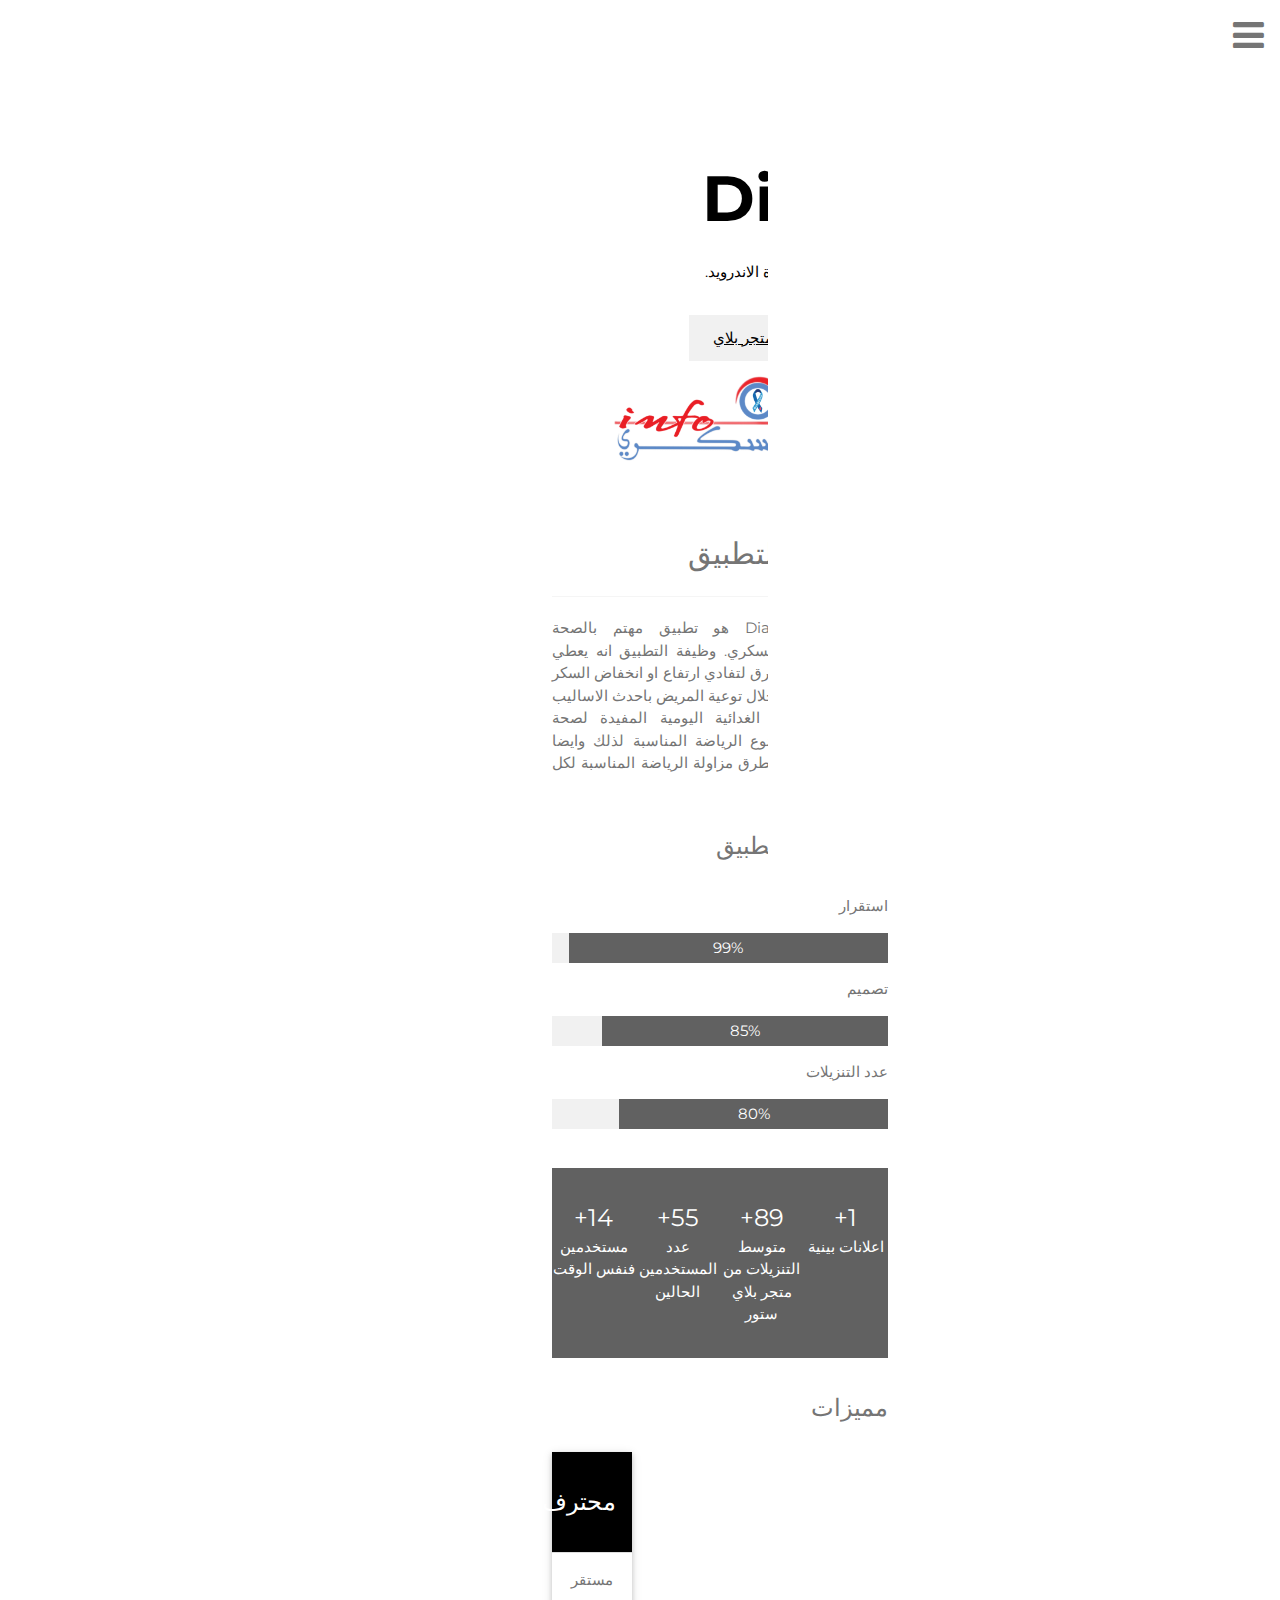
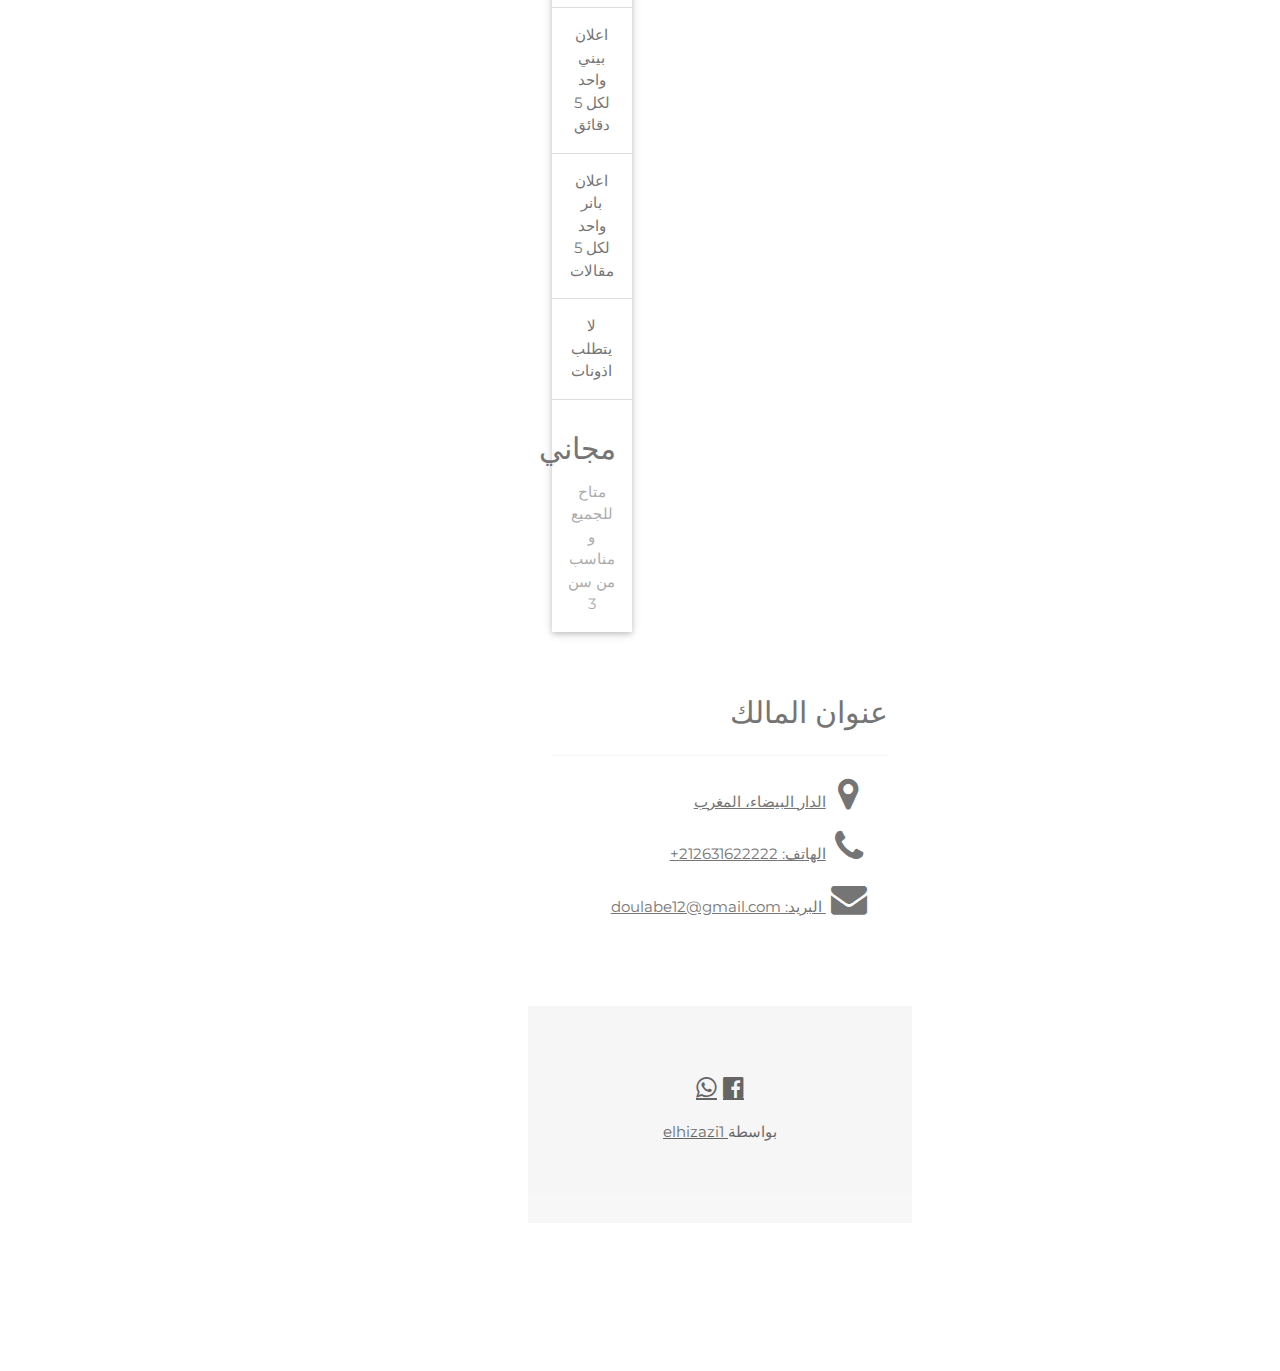
==== commit 93ee0eaa: "Commit" ====
--- a/index.html
+++ b/index.html
@@ -70,7 +70,7 @@
 
 وظيفة التطبيق انه يعطي بعض مقترحات و طرق لتفادي ارتفاع او انخفاض السكر في الدم وذلك من خلال توعية المريض باحدث الاساليب العلاجية و المواد الغدائية اليومية المفيدة لصحة المريض و كذلك انوع الرياضة المناسبة لذلك وايضا فيديوهات تعليمية لطرق مزاولة الرياضة المناسبة لكل شخص.
     </p>
-    <h3 class="Ra-padding-16">احصاءات التكبيق</h3>
+    <h3 class="Ra-padding-16">احصاءات التطبيق</h3>
     <p class="Ra-wide">استقرار</p>
     <div class="Ra-light-grey">
       <div class="Ra-container Ra-center Ra-padding-small Ra-dark-grey" style="width:95%">99%</div>
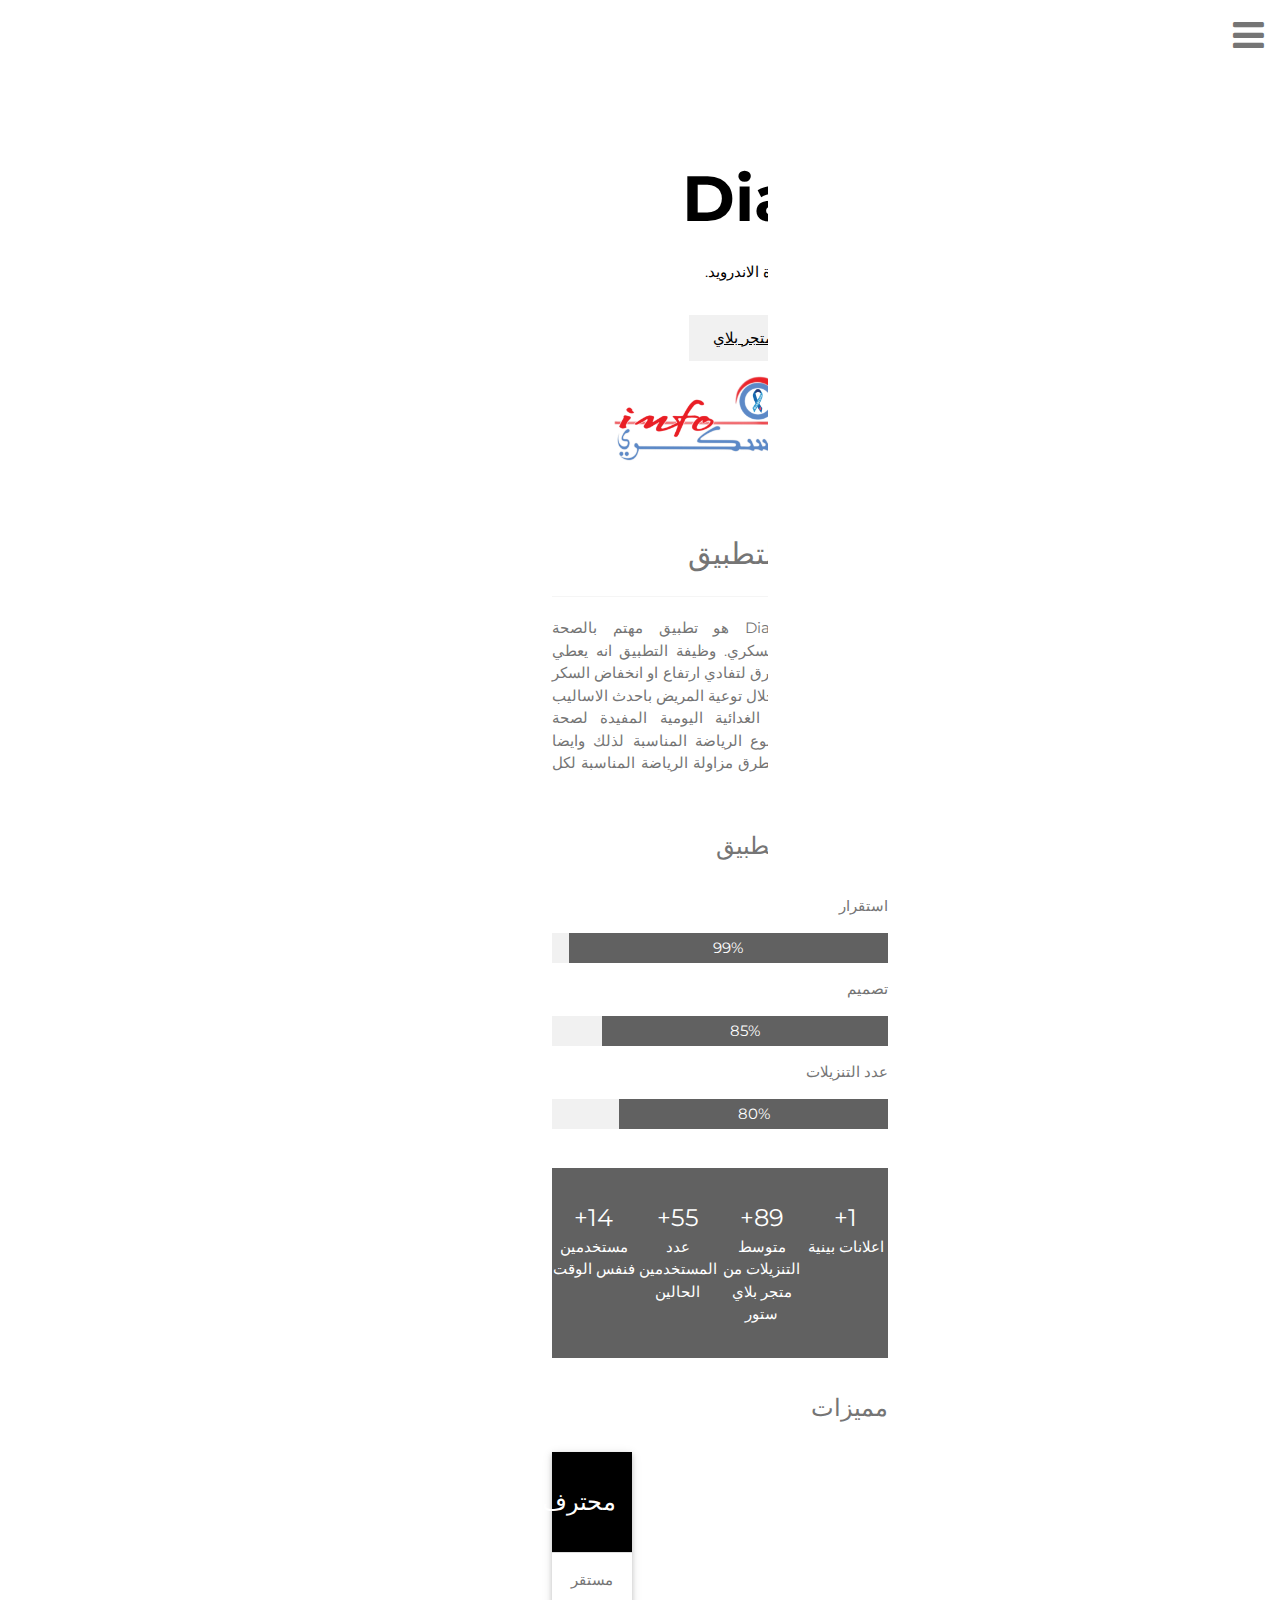
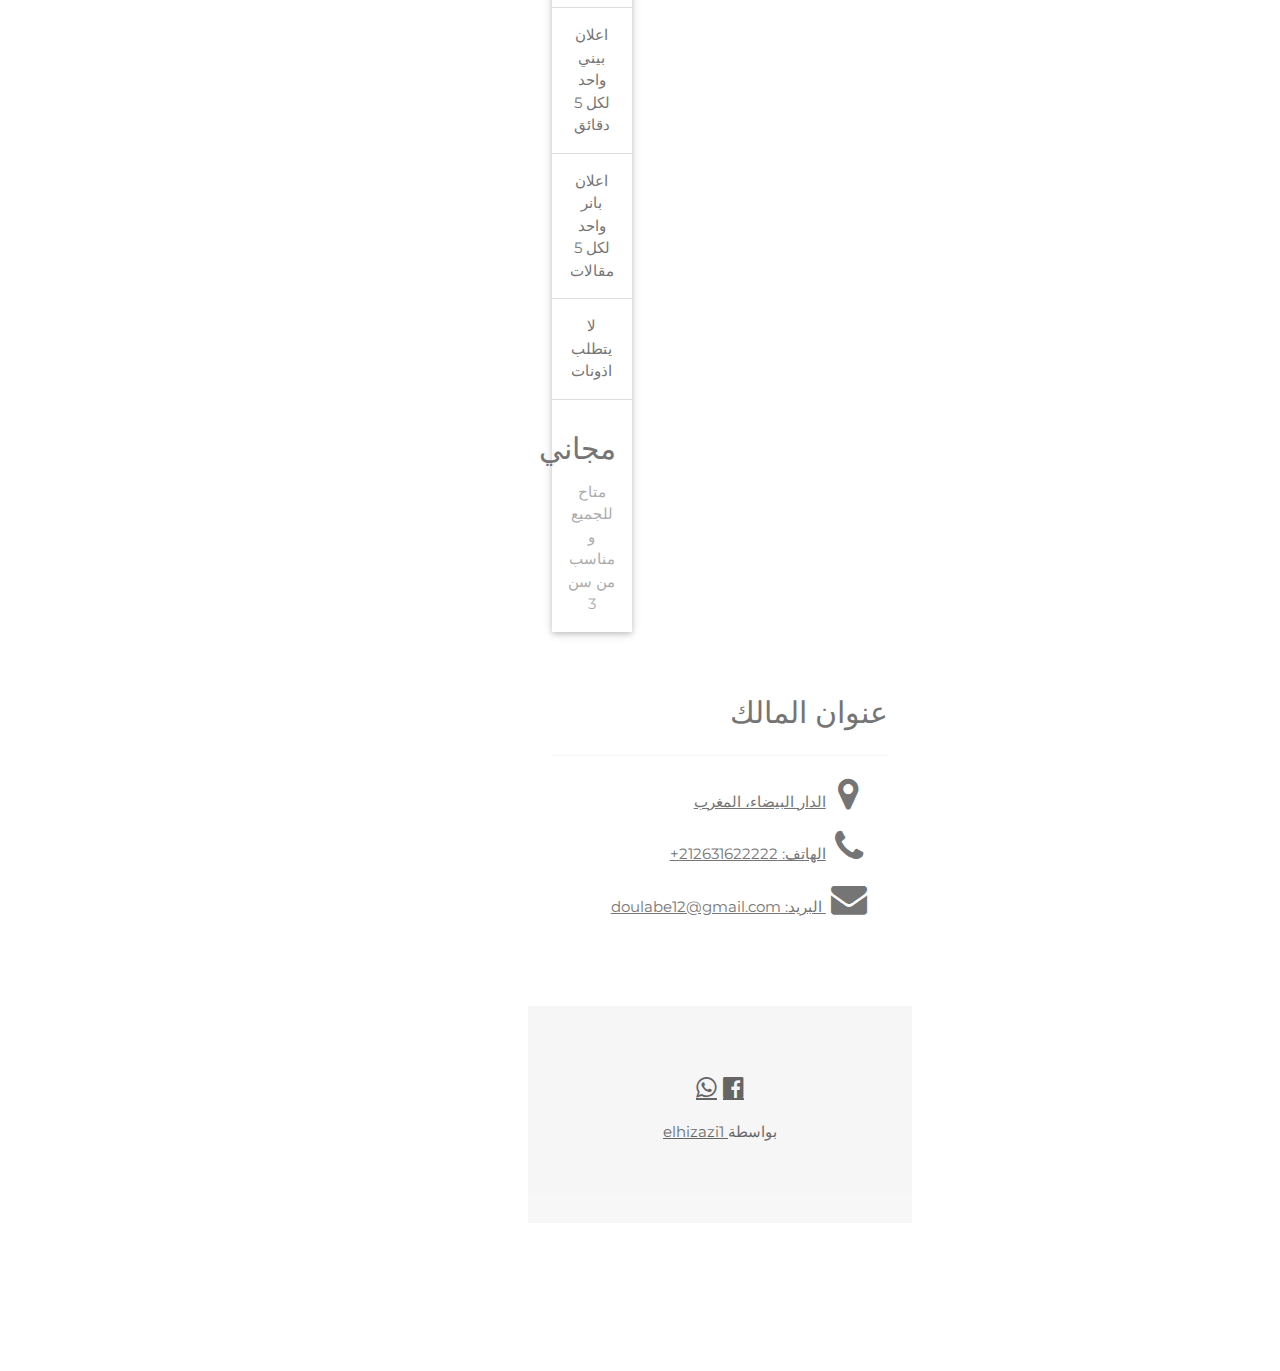
==== commit 883cdb91: "Update index.html" ====
--- a/index.html
+++ b/index.html
@@ -33,7 +33,7 @@
     <i class="fa fa-remove"></i>
   </a>
   <div class="Ra-bar-block Ra-center">
-    <a href="index.hmtl" class="Ra-bar-item Ra-button Ra-text-grey Ra-hover-black">الرئسية</a>
+    <a href="https://apps.soukari.info/" class="Ra-bar-item Ra-button Ra-text-grey Ra-hover-black">الرئسية</a>
     <a href="privacy-policy.html" class="Ra-bar-item Ra-button Ra-text-grey Ra-hover-black" onclick="closeNav()">سياسة الخصوصية</a>
     <a href="Terms-of-Conditions.html" class="Ra-bar-item Ra-button Ra-text-grey Ra-hover-black" onclick="closeNav()">شروط الاحكام</a>
     <a href="#contact" class="Ra-bar-item Ra-button Ra-text-grey Ra-hover-black" onclick="closeNav()">اتصل بنا</a>
@@ -48,13 +48,13 @@
 
   <!-- Header -->
   <header class="Ra-container Ra-center" style="padding:128px 16px" id="home">
-    <h1 class="Ra-jumbo"><b>DiabetLand</b></h1>
+    <h1 class="Ra-jumbo"><b>DiabeteLand</b></h1>
     
     <p>تطبيق عالم مرضى السكري هو تطبيق مجاني لاجهزة الاندرويد.</p>
     <img src="image/rawan.gif" class="Ra-image Ra-hide-large Ra-hide-small Ra-round" style="display:block;width:60%;margin:auto;">
     <img src="image/rawan.gif" class="Ra-image Ra-hide-large Ra-hide-medium Ra-round" width="1000" height="1333">
     <button class="Ra-button Ra-light-grey Ra-padding-large Ra-margin-top">
-        <a href="https://github.com/DiabetLand/soukari.github.io/blob/main/Apk/DiabetLand_1.0.4.apk?raw=true" target="_blank" > <i class="fa fa-download"></i> تنزيل نسخة APK
+        <a href="https://github.com/DiabetLand/soukari.github.io/releases/download/Apk/DiabetLand_2.0.0_build-53.apk" target="_blank" > <i class="fa fa-download"></i> تنزيل نسخة APK
  </button></a>
      <button class="Ra-button Ra-light-grey Ra-padding-large Ra-margin-top">
        <a href="https://play.google.com/store/apps/details?id=com.doulabe" target="_blank" ><i class="fa fa-download"></i> تنزيل مباشرة من متجر بلاي
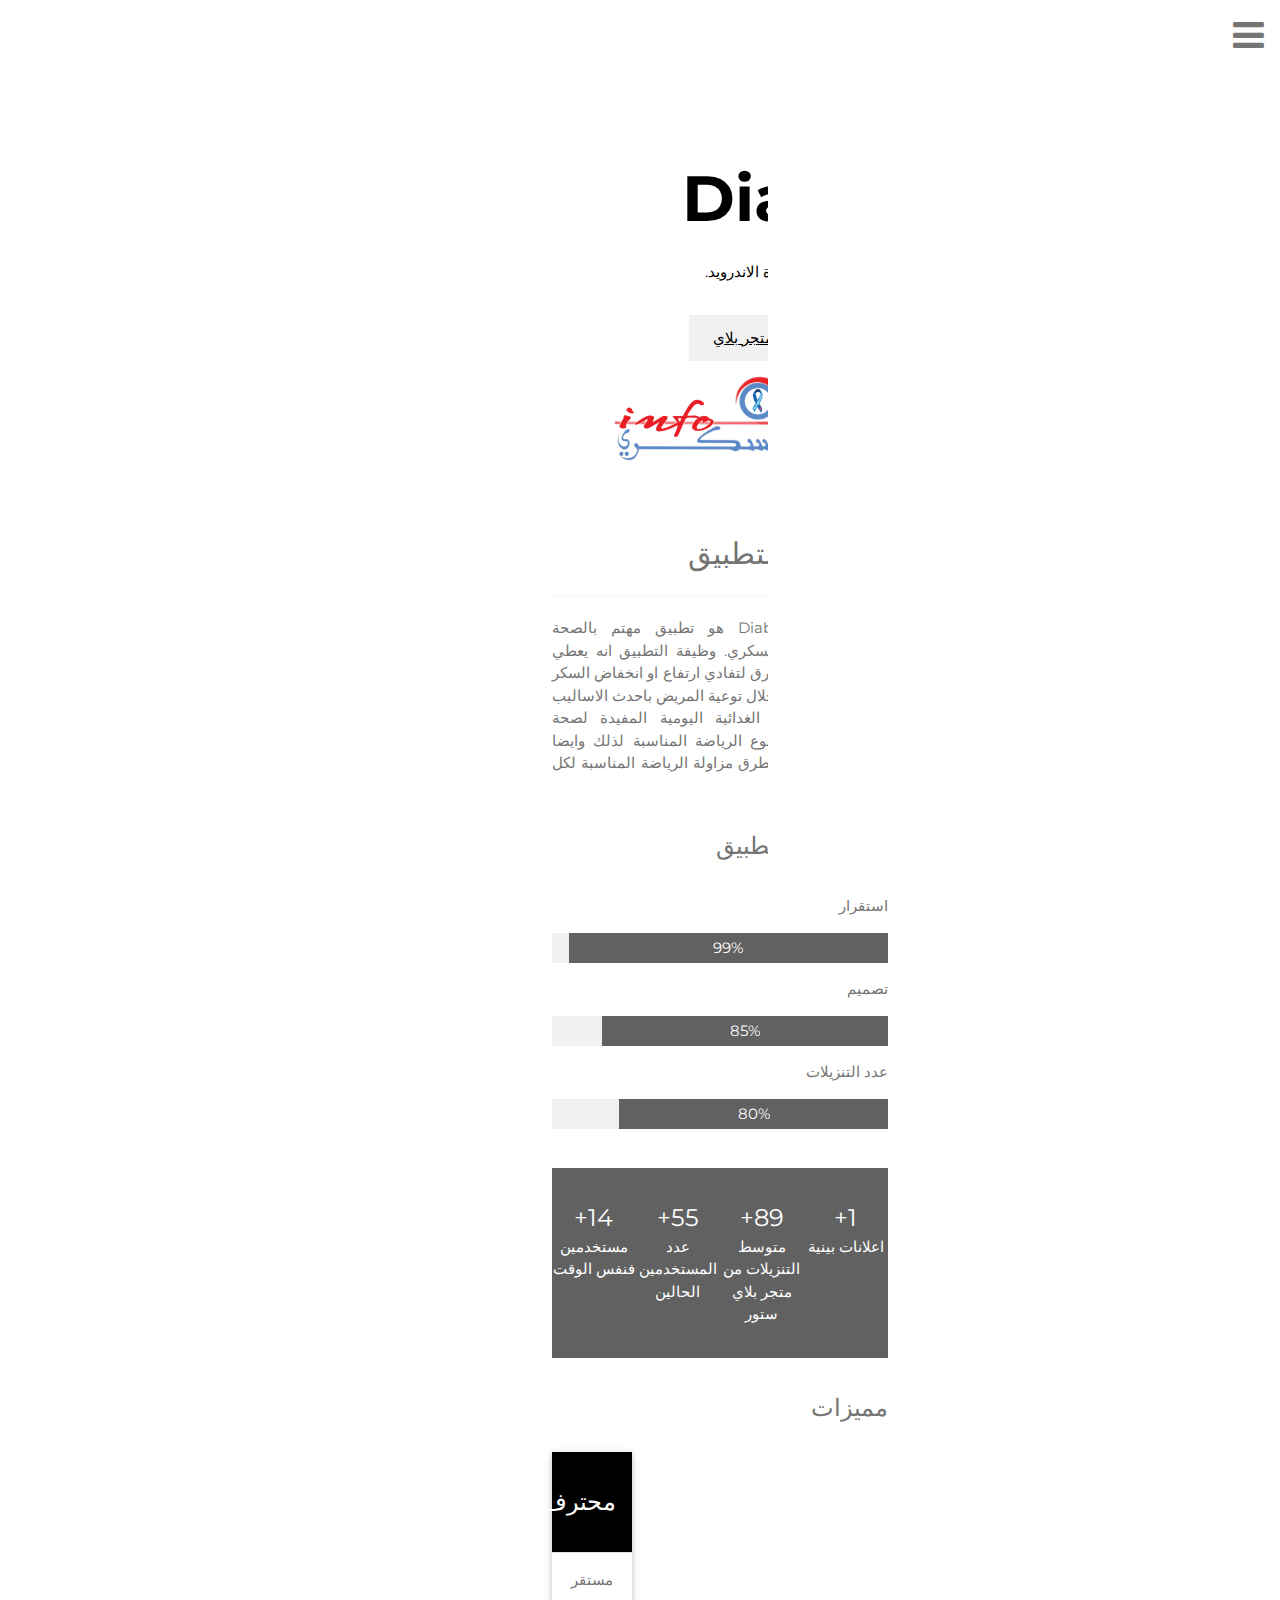
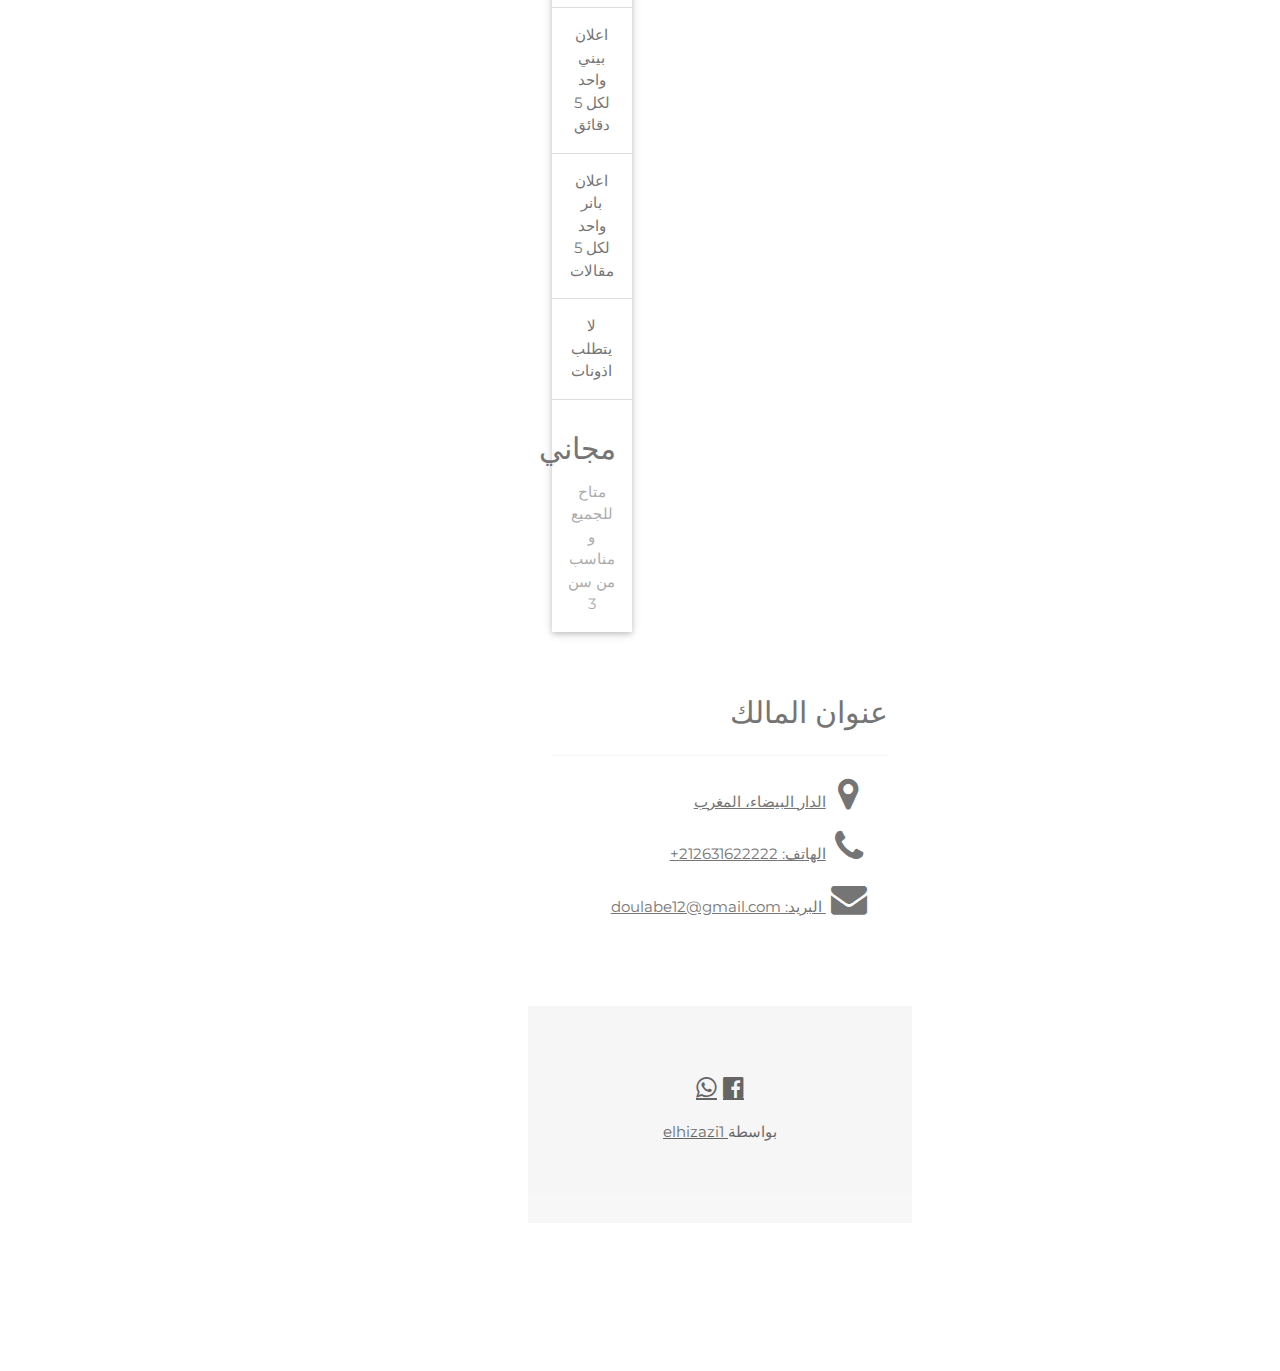
==== commit 2c9cf1cf: "Update index.html" ====
--- a/index.html
+++ b/index.html
@@ -66,7 +66,7 @@
   <div class="Ra-content Ra-justify Ra-text-grey Ra-padding-32" id="about">
     <h2>نبدة عن التطبيق</h2>
     <hr class="Ra-opacity">
-    <p>تطبيق DiabetLand هو تطبيق مهتم بالصحة للمصابين بمرض السكري.
+    <p>تطبيق DiabeteLand هو تطبيق مهتم بالصحة للمصابين بمرض السكري.
 
 وظيفة التطبيق انه يعطي بعض مقترحات و طرق لتفادي ارتفاع او انخفاض السكر في الدم وذلك من خلال توعية المريض باحدث الاساليب العلاجية و المواد الغدائية اليومية المفيدة لصحة المريض و كذلك انوع الرياضة المناسبة لذلك وايضا فيديوهات تعليمية لطرق مزاولة الرياضة المناسبة لكل شخص.
     </p>
